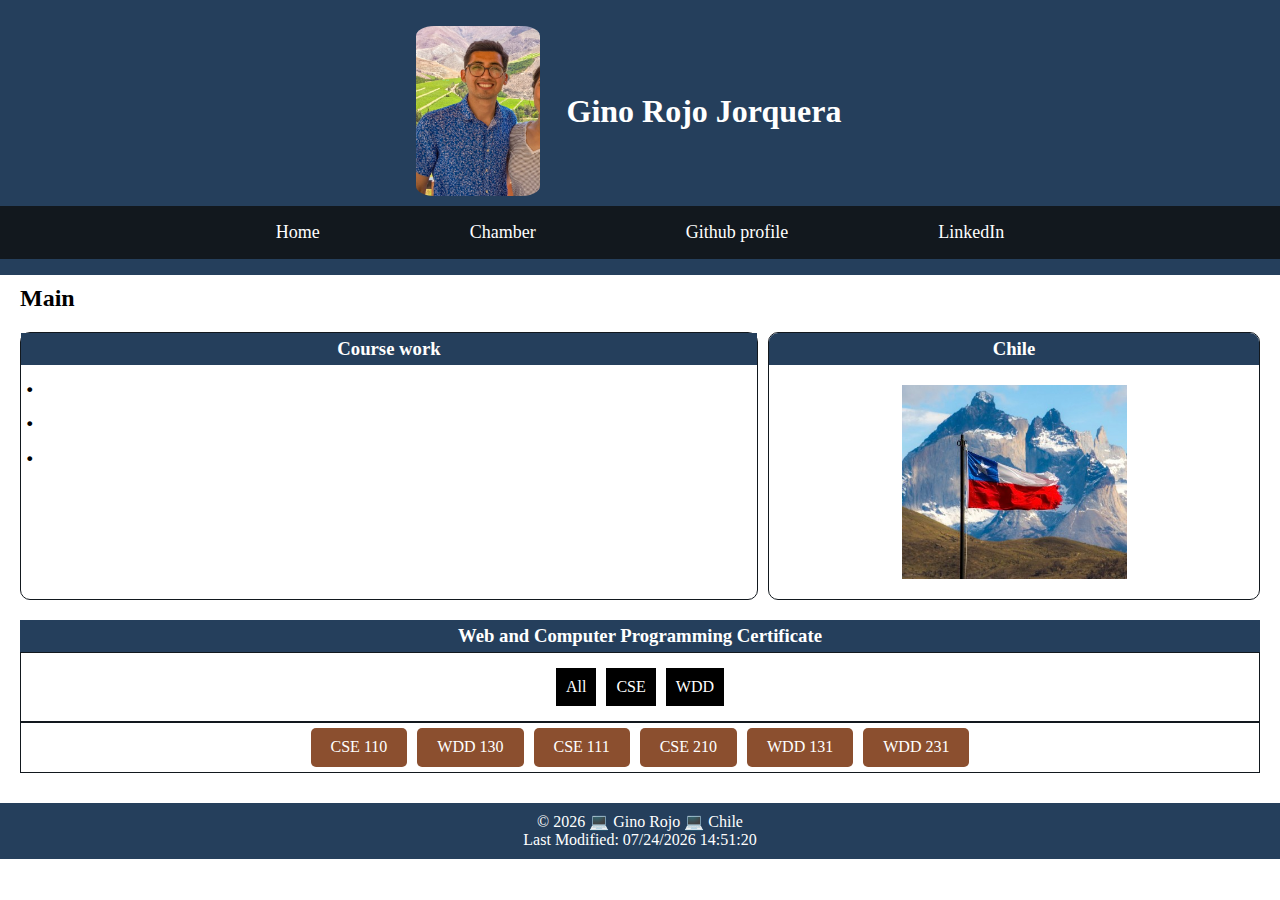
==== index.html @ 375eb64f "W01 Assignment: Course Home Pag" ====
<!DOCTYPE html>
<html lang="en">
<head>
    <meta charset="UTF-8">
    <meta name="viewport" content="width=device-width, initial-scale=1.0">
    <title>W01 Assignment: Course Home Page</title>
    <link rel="preconnect" href="https://fonts.googleapis.com/">
    <link rel="preconnect" href="https://fonts.gstatic.com/" crossorigin="">
    <link rel="stylesheet" href="styles/coursehp.css">
    <link rel="stylesheet" href="styles/small-coursehp.css">
    <link rel="stylesheet" href="styles/normalize.css">
</head>
<body>
    <header>
        <div class="title">
            <img src="images/profile.jpg" alt="profile">
            <h1>Gino Rojo Jorquera</h1>
        </div>        
        <nav>
            <ul class="nav-links" id="nav-links">
                <li><a href="#">Home</a></li>
                <li><a href="#">Chamber</a></li>
                <li><a href="#">Github profile</a></li>
                <li><a href="#">LinkedIn</a></li>
            </ul>

            <div class="hamburguer" id="hamburguer">
                <span class="bar"></span>
                <span class="bar"></span>
                <span class="bar"></span>
            </div>
        </nav>
    </header>

    <div class="main-title">
        <h2> Main </h2>
    </div>
    <main class="container">

        <div class="left-container">
            <div class="title-bar">
                <h3>Course work</h3>
            </div>
            <P>.</P>
            <P>.</P>
            <P>.</P>
        </div>

        <div class="right-container">
            <div class="title-bar">
                <h3>Chile</h3>
            </div>
            <div class="chile">
            <img src="images/chile.jpg" alt="chile">
            </div>
        </div>

    </main>

    <section class="certificate">
        <div class="title-bar">
        <h3>Web and Computer Programming Certificate</h3>
        </div>
        <div class="filters">
            <button>All</button>
            <button>CSE</button>
            <button>WDD</button>
        </div>
        <div class="courses">
            <button class="cse">CSE 110</button>
            <button class="wdd">WDD 130</button>
            <button class="cse">CSE 111</button>
            <button class="cse">CSE 210</button>
            <button class="wdd">WDD 131</button>
            <button class="wdd">WDD 231</button>
        </div>
    </section>

    <script src="scripts/coursehp.js"></script>
    <footer>
        <p class="main">© <span id="currentyear"></span> 💻 Gino Rojo 💻 Chile</p>
        <p id="lastModified"></p>
    </footer>
</body>
</html>
---- styles/coursehp.css ----
* {
    margin: 0;
    padding: 0;
    box-sizing: border-box;
}


header {
    background-color: #253f5c;
    color: white;
    padding: 1em 0;
    text-align: center;
    position: relative;
}

nav {
    display: flex;
    justify-content: space-around;
    align-items: center;
    padding: 1em 0;
    background-color: #12181e;
}

.title{
    display: flex;
    justify-content: center;
    align-items: center;
}

.title img{
    width: 10%;
    height: auto;
    padding: 10px 2px;
    border-radius: 20px;
}

h1{
    font-size: 30px;
    font-weight: bold;
    padding: 25px;
}

.nav-links{
    list-style: none;
    display: flex;
    gap: 150px;
    justify-content: center;

}

.nav-links a{
    text-decoration: none;
    color: white;
    font-size: 18px;

}

.nav-links a:hover{
    color:orange ;
}

.hamburguer{
    display: none;
    flex-direction: column;
    cursor: pointer;
    right: 20px;
    position: absolute;
}

.bar{
    width: 25px;
    height: 3px;
    background-color: white;
    margin:4px 0;
    transition: 0.3s;

}
.main-title{
    padding:10px 20px;
}

.container{
    display: flex;
    width: 100%;
    height: auto;
    padding:10px 20px;
    gap: 10px;

}

.left-container{
    width: 60%;
    border: #12181e solid 1px;
    border-radius: 10px;

}

.left-container p{
    font-size:30px ;
    font-weight: bold;
    padding:0 5px;
}


.right-container{
    justify-content: center;
    align-items: center;
    width: 40%;
    border: #12181e solid 1px;
    border-radius: 10px;
    height: auto;
    overflow: hidden;
    
}

.right-container .chile{
    display: flex;
    justify-content: center;
    align-items: center;
    padding: 20px 20px;
}
.chile img{
    max-width: 50%;
}

.title-bar{
    display: flex;
    justify-content: center;
    background-color: #253f5c;
    color:white;
    padding: 5px;
}

.certificate {
    background:white;
    color:black;
    border-radius: 5px;
    padding:10px 20px;
}

.filters{
    display: flex;
    justify-content: center;
    padding:10px 20px;
    border: #12181e solid 1px;
}

.filters button {
    align-items: center;
    justify-content: center;
    background:black;
    color: white;
    border: none;
    padding: 10px;
    margin: 5px;
    cursor: pointer;
    align-items: center;
}
.courses {
    display: flex;
    flex-wrap: wrap;
    justify-content: center;
    border: #12181e solid 1px;
}
.courses button {
    background: #8b4f2f;
    color: white;
    border: none;
    padding: 10px 20px;
    margin: 5px;
    border-radius: 5px;
    cursor: pointer;
}
.cse {
    background: #d9d9d9;
    color: black;
}


footer {
    text-align: center;
    padding: 10px;
    background:#253f5c;
    color: white;
    margin-top: 20px;
}
---- styles/small-coursehp.css ----
@media(max-width: 768px){
    .container{
        display: flex;
        flex-direction: column;
        justify-content: center;
        align-items: center;
        width: 100%;
        height: auto;
        padding:10px 20px;
        gap: 10px;
    
    }
    
    .left-container{
        width: 100%;
        height: auto;
        border: #12181e solid 1px;
        border-radius: 10px;

    }

    .left-container p{
        font-size:30px ;
        font-weight: bold;
        padding:0 5px;
    }


    .right-container{
        justify-content: center;
        align-items: center;
        width: 100%;
        border: #12181e solid 1px;
        border-radius: 10px;
        height:auto;
        overflow: hidden;
    
    }
    .courses {
        display: flex;
        flex-direction: column;
        justify-content: center;
        border: #12181e solid 1px;
    }
    .courses button {
        background: #8b4f2f;
        color: white;
        border: none;
        padding: 10px 20px;
        margin: 5px;
        border-radius: 5px;
        cursor: pointer;
    }
    .cse {
        background: #d9d9d9;
        color: black;
    }
    

}




@media(max-width: 768px) {
    nav {
        justify-content: space-between;
        background-color: #253f5c;

    }
    .nav-links{
        display: none;
        position: absolute;
        top: 100%;
        right: 0;
        background-color:black ;
        width: 100%;
        flex-direction: column;
        text-align: center;
        gap: 10px;
    }
    .nav-links li{
        margin: 15px 0;

    }

    .hamburguer{
        display: flex;
        margin: 10px 10px;
        right: 20px;
    }
    .nav-links.show{
        display: flex;
        background-color: black;

    }

    .title img{
        width: 20%;
        height: auto;
        padding: 1px 1px;
        border-radius: 10px;
    }
    
}
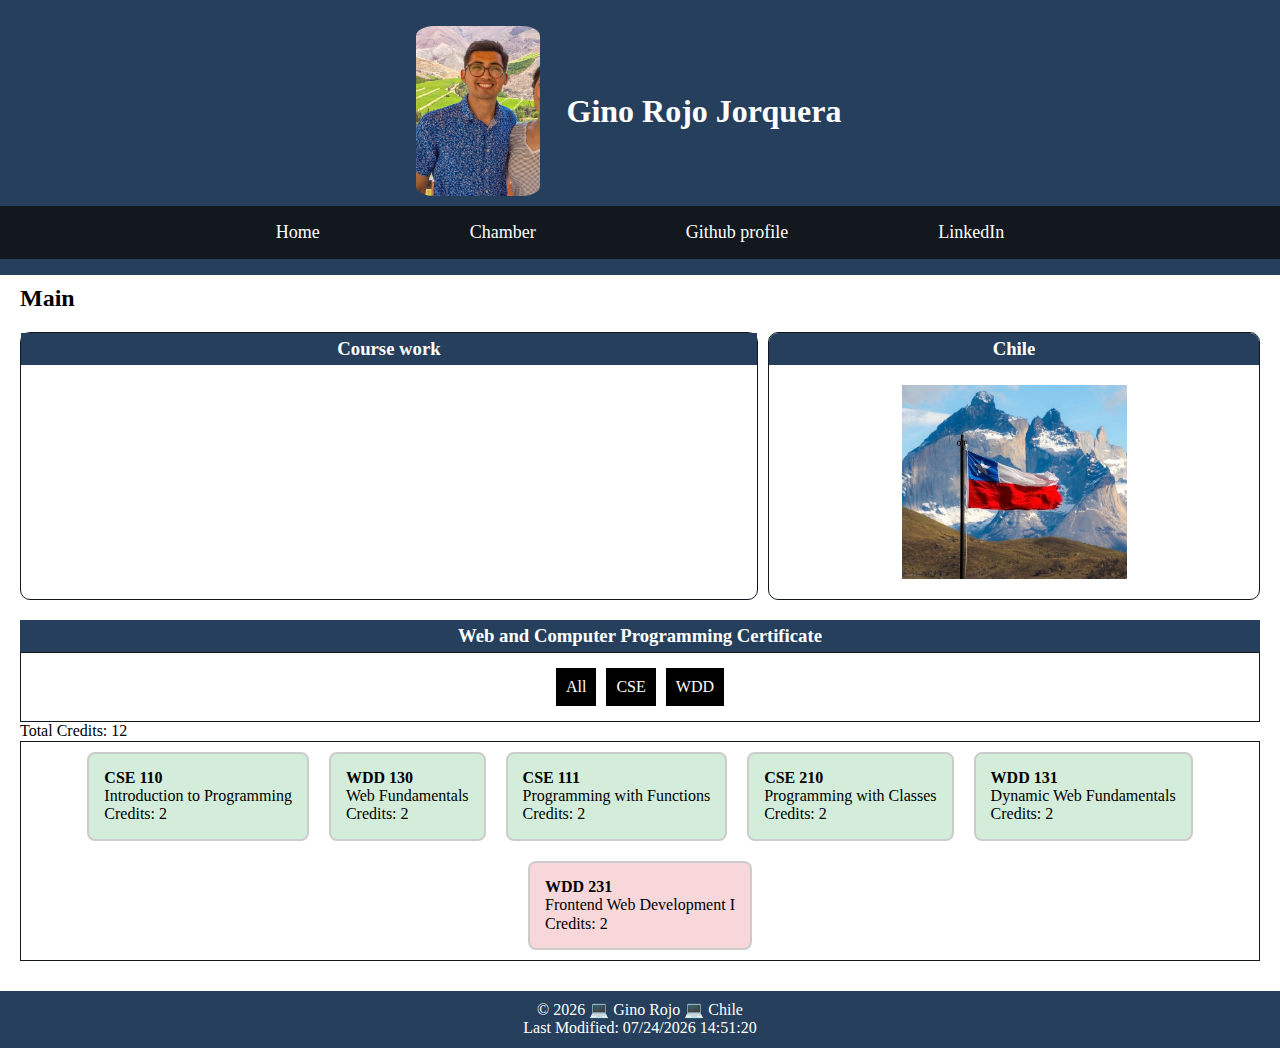
==== commit 5d4d1f6c: "changes" ====
--- a/index.html
+++ b/index.html
@@ -3,12 +3,19 @@
 <head>
     <meta charset="UTF-8">
     <meta name="viewport" content="width=device-width, initial-scale=1.0">
+    <meta name="description" content="W01 Assignment: Course Home Page">
+    <meta name="author" content="Gino Rojo">
     <title>W01 Assignment: Course Home Page</title>
     <link rel="preconnect" href="https://fonts.googleapis.com/">
     <link rel="preconnect" href="https://fonts.gstatic.com/" crossorigin="">
     <link rel="stylesheet" href="styles/coursehp.css">
     <link rel="stylesheet" href="styles/small-coursehp.css">
     <link rel="stylesheet" href="styles/normalize.css">
+    <link rel="icon" href="images/favicon.ico">
+    <meta property="og:title" content="W01 Assignment: Course Home Page" />
+    <meta property="og:type" content="website" />
+    <meta property="og:url" content="https://ginorojo.github.io/wdd231/" />
+    <meta property="og:image" content="https://www.playasdechile.com/wp-content/uploads/2024/01/playa-el-faro-1024x607.jpg" />
 </head>
 <body>
     <header>
@@ -19,6 +26,7 @@
         <nav>
             <ul class="nav-links" id="nav-links">
                 <li><a href="#">Home</a></li>
+                
                 <li><a href="#">Chamber</a></li>
                 <li><a href="#">Github profile</a></li>
                 <li><a href="#">LinkedIn</a></li>
@@ -41,9 +49,6 @@
             <div class="title-bar">
                 <h3>Course work</h3>
             </div>
-            <P>.</P>
-            <P>.</P>
-            <P>.</P>
         </div>
 
         <div class="right-container">
@@ -65,14 +70,14 @@
             <button>All</button>
             <button>CSE</button>
             <button>WDD</button>
+
+        
+        </div>
+        <div class="credits">
+            <p></p>
         </div>
         <div class="courses">
-            <button class="cse">CSE 110</button>
-            <button class="wdd">WDD 130</button>
-            <button class="cse">CSE 111</button>
-            <button class="cse">CSE 210</button>
-            <button class="wdd">WDD 131</button>
-            <button class="wdd">WDD 231</button>
+
         </div>
     </section>
 
--- a/styles/coursehp.css
+++ b/styles/coursehp.css
@@ -184,3 +184,28 @@
     color: white;
     margin-top: 20px;
 }
+
+.course-card {
+    border: 2px solid #ccc;
+    padding: 15px;
+    margin: 10px;
+    border-radius: 8px;
+    background-color: #f9f9f9;
+    transition: 0.3s;
+}
+
+.course-card.completed {
+    border-color: green;
+    background-color: #e8f5e9;
+}
+
+button {
+    margin: 5px;
+    padding: 10px 15px;
+    border: none;
+    cursor: pointer;
+}
+
+button:hover {
+    opacity: 0.8;
+}
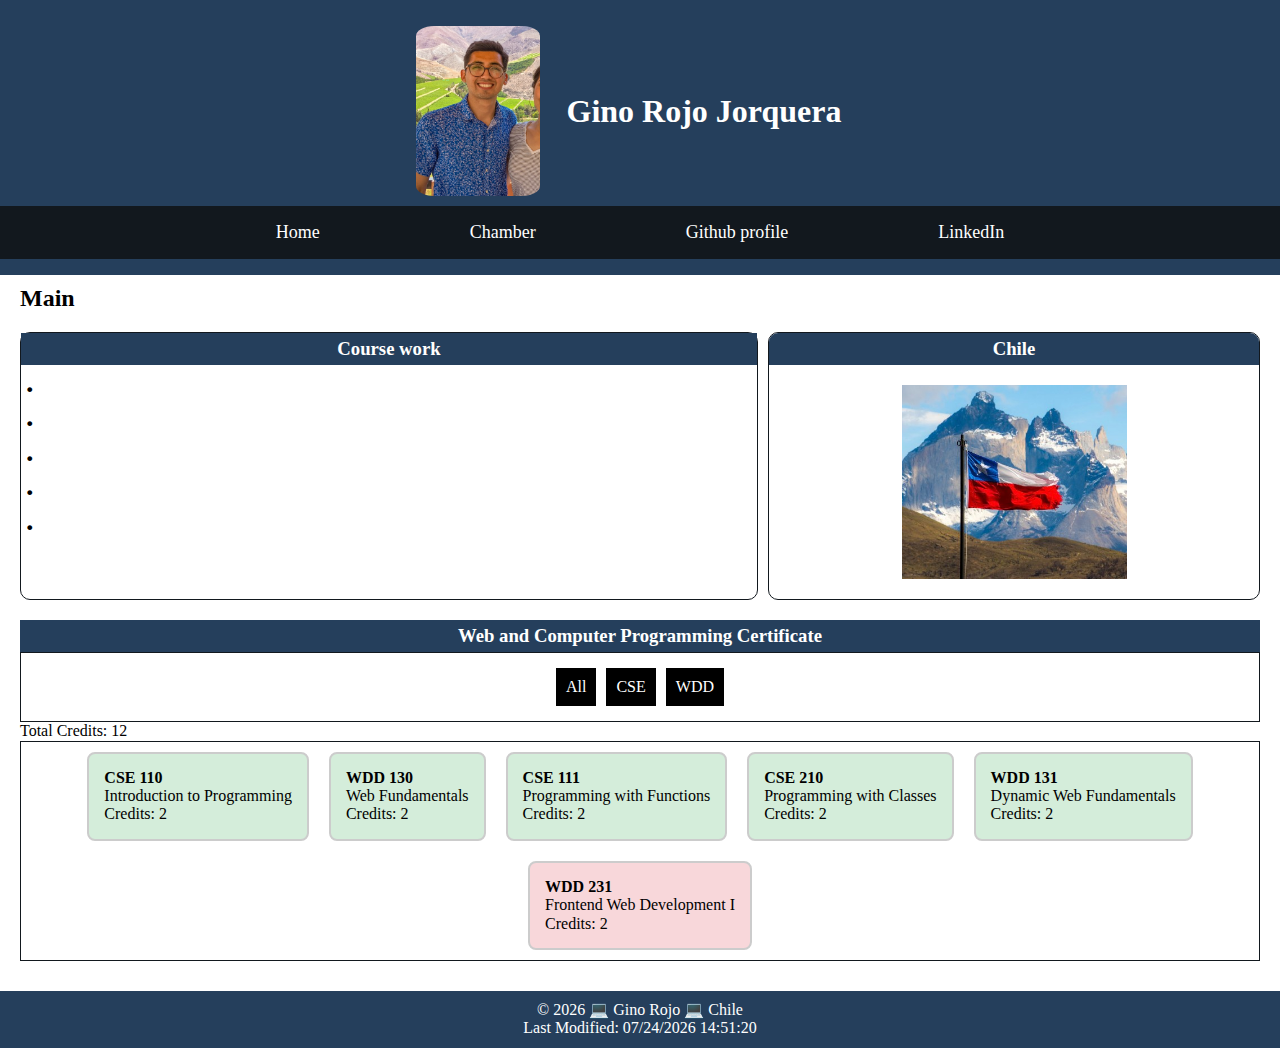
==== commit a2a90c06: "changes" ====
--- a/index.html
+++ b/index.html
@@ -49,6 +49,13 @@
             <div class="title-bar">
                 <h3>Course work</h3>
             </div>
+            <div>
+                <p>.</p>
+                <p>.</p>
+                <p>.</p>
+                <p>.</p>
+                <p>.</p>
+            </div>
         </div>
 
         <div class="right-container">
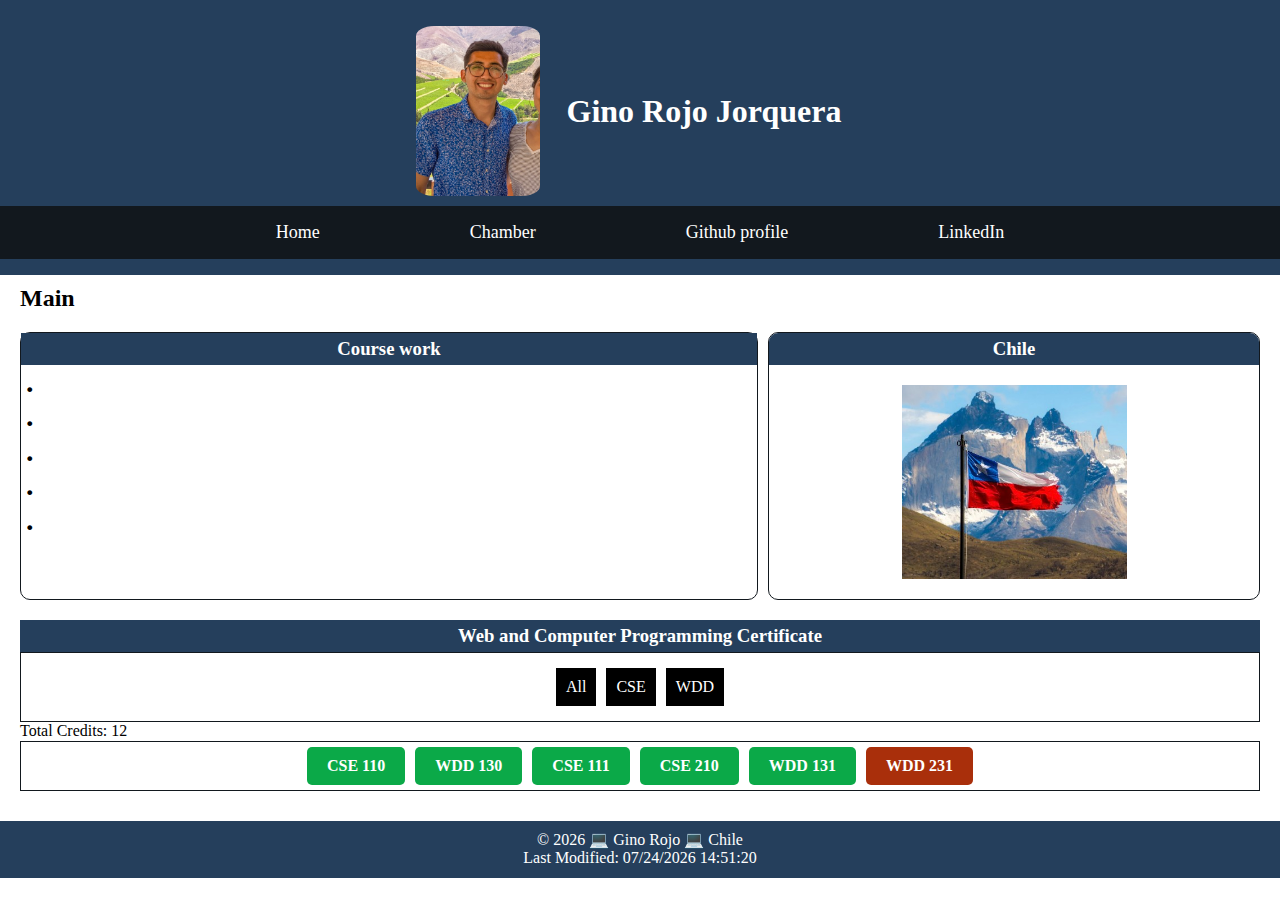
==== commit aae27870: "changes" ====
--- a/index.html
+++ b/index.html
@@ -6,7 +6,7 @@
     <meta name="description" content="W01 Assignment: Course Home Page">
     <meta name="author" content="Gino Rojo">
     <title>W01 Assignment: Course Home Page</title>
-    <link rel="preconnect" href="https://fonts.googleapis.com/">
+    <link href="https://fonts.googleapis.com/css2?family=Lato:wght@400;700&display=swap" rel="stylesheet">
     <link rel="preconnect" href="https://fonts.gstatic.com/" crossorigin="">
     <link rel="stylesheet" href="styles/coursehp.css">
     <link rel="stylesheet" href="styles/small-coursehp.css">
@@ -83,9 +83,20 @@
         <div class="credits">
             <p></p>
         </div>
-        <div class="courses">
+        <div class="courses"></div>
 
-        </div>
+        <dialog id="course-dialog" class="hidden">
+            <div>
+                <h2 id="dialog-course-name">Course Name</h2>
+                <h3 id="dialog-course-title">Course Title</h3>
+                <p id="dialog-course-credits">Credits: </p>
+                <p id="dialog-course-certificate">Certificate: </p>
+                <p id="dialog-course-description">Description: </p>
+                <p id="dialog-course-technologies">Technologies: </p>
+                <button class="close-dialog">Close</button>
+            </div>
+        </dialog>
+
     </section>
 
     <script src="scripts/coursehp.js"></script>
--- a/styles/coursehp.css
+++ b/styles/coursehp.css
@@ -209,3 +209,98 @@
 button:hover {
     opacity: 0.8;
 }
+
+/* Dialog Styles */
+dialog {
+    position: fixed;
+    top: 50%;
+    left: 50%;
+    transform: translate(-50%, -50%);
+    width: 400px;
+    background-color: white;
+    border-radius: 10px;
+    box-shadow: 0px 4px 6px rgba(0, 0, 0, 0.1);
+    padding: 20px;
+    z-index: 1000;
+    border: none;
+    display: flex;
+    flex-direction: column;
+    gap: 10px;
+}
+
+dialog h2 {
+    font-size: 24px;
+    color: #00509e;
+    text-align: center;
+}
+
+dialog h3 {
+    font-size: 20px;
+    color: #333;
+    text-align: center;
+}
+
+dialog p {
+    font-size: 16px;
+    color: #555;
+    margin: 5px 0;
+}
+
+.dialog-content .close-dialog {
+    background: #d9534f;
+    color: white;
+    border: none;
+    padding: 5px 10px;
+    cursor: pointer;
+    border-radius: 5px;
+    align-self: flex-end;
+}
+
+.dialog-content .close-dialog:hover {
+    background: #c9302c;
+}
+
+.hidden {
+    display: none;
+}
+@media (max-width: 420px){
+    
+
+header {
+    background-color: #253f5c;
+    color: white;
+    padding: 3px 15px;
+    text-align: center;
+    position: relative;
+}
+
+nav {
+    display: flex;
+    justify-content: space-around;
+    align-items: center;
+    padding: 1em 0;
+    background-color: #12181e;
+}
+
+.title{
+    padding-top: 10px;
+    display: flex;
+    justify-content: center;
+    align-items: center;
+}
+
+.title img{
+    width: 3px;
+    height: auto;
+    padding: 15px 10px;
+    border-radius: 20px;
+}
+
+.title h1{
+    font-size: 20px;
+    padding: 0 20px;
+    margin: 0;
+}
+    
+
+}